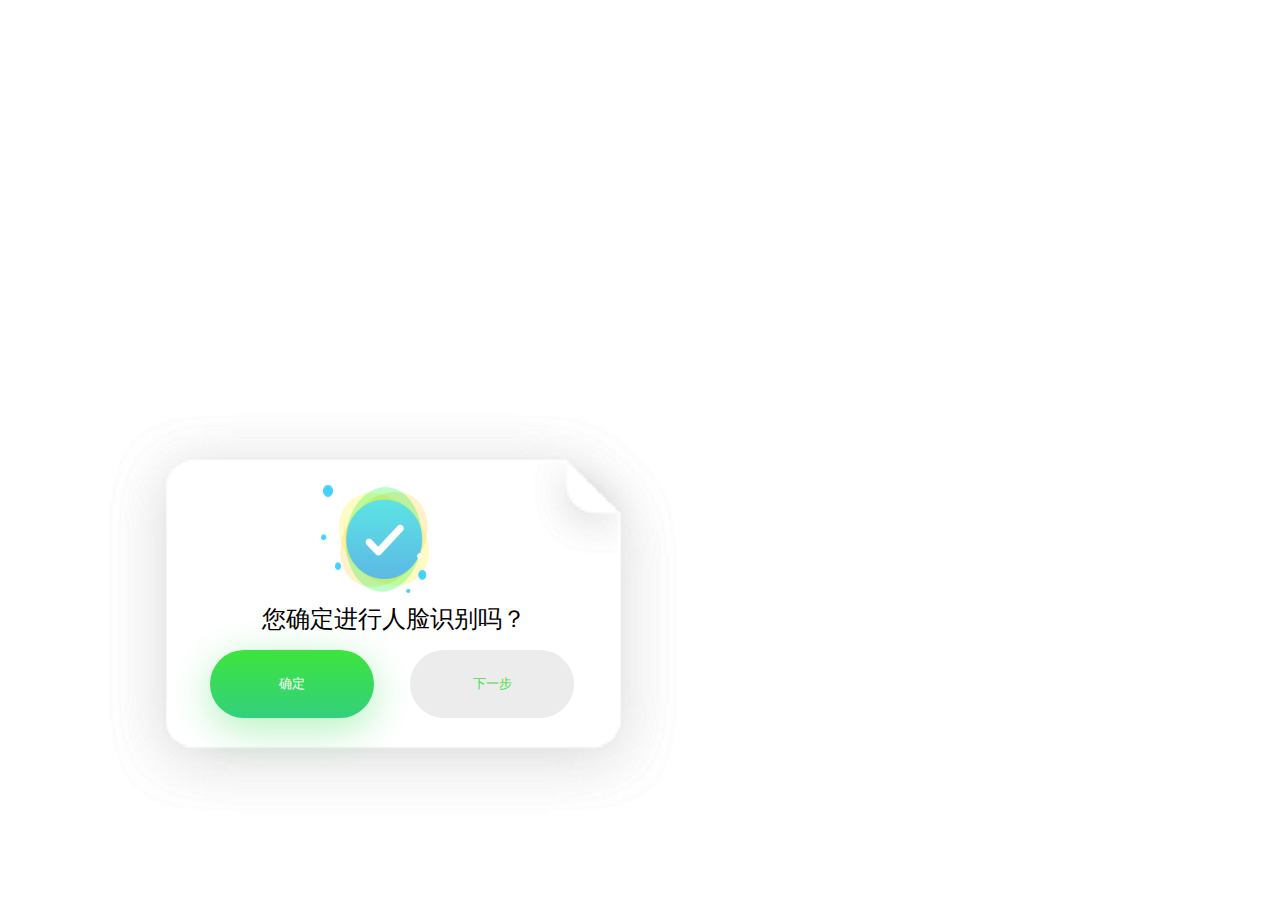
==== determine.html @ 5d0fa778 "first" ====
<!doctype html>
<html lang="en">
<head>
    <meta charset="UTF-8">
    <meta http-equiv="X-UA-Compatible" content="ie=edge">
    <meta name="viewport" content="width=device-width">
    <title>Document</title>
    <link rel="stylesheet" href="css/determine.css">
    <script src="js/rem.js"></script>
</head>
<body>
<img src="img/xbg.png" alt=""class="xbg">
<img src="img/duigou.png" alt="" class="check">
<span>您确定进行人脸识别吗？</span>
<button class="button1">确定</button>
<button class="button2">下一步</button>
</body>
</html>
---- css/determine.css ----
@import url(base.css);

.xbg{
    width: 5.8rem;
    height: 4.1rem;
    margin: 4.08rem 0 0 1.03rem;
}
.check{
    width: 1.08rem;
    height: 1.08rem;
    display: block;
    position: absolute;
    left: 3.21rem;
    top: 4.85rem;
}
span{
    display: block;
    width: 2.8rem;
    height: .24rem;
    font-size: .24rem;
    color: #000000;
    position: absolute;
    left: 2.62rem;
    top: 6.03rem;
}
.button1{
    width: 1.64rem;
    height: .68rem;
    border-radius: .35rem;
    border: none;
    color: #fff;
    background-image:-webkit-linear-gradient(bottom,#33d07d,#3de43d);
    box-shadow:0px 10px 40px 0px  rgba(57,219,88,0.4);
    position: absolute;
    left: 2.1rem;
    top: 6.5rem;
}
.button2{
    width: 1.64rem;
    height: .68rem;
    border-radius: .35rem;
    border: none;
    color: #3be04a;
    background:#ececec;
    position: absolute;
    left: 4.1rem;
    top: 6.5rem;
}
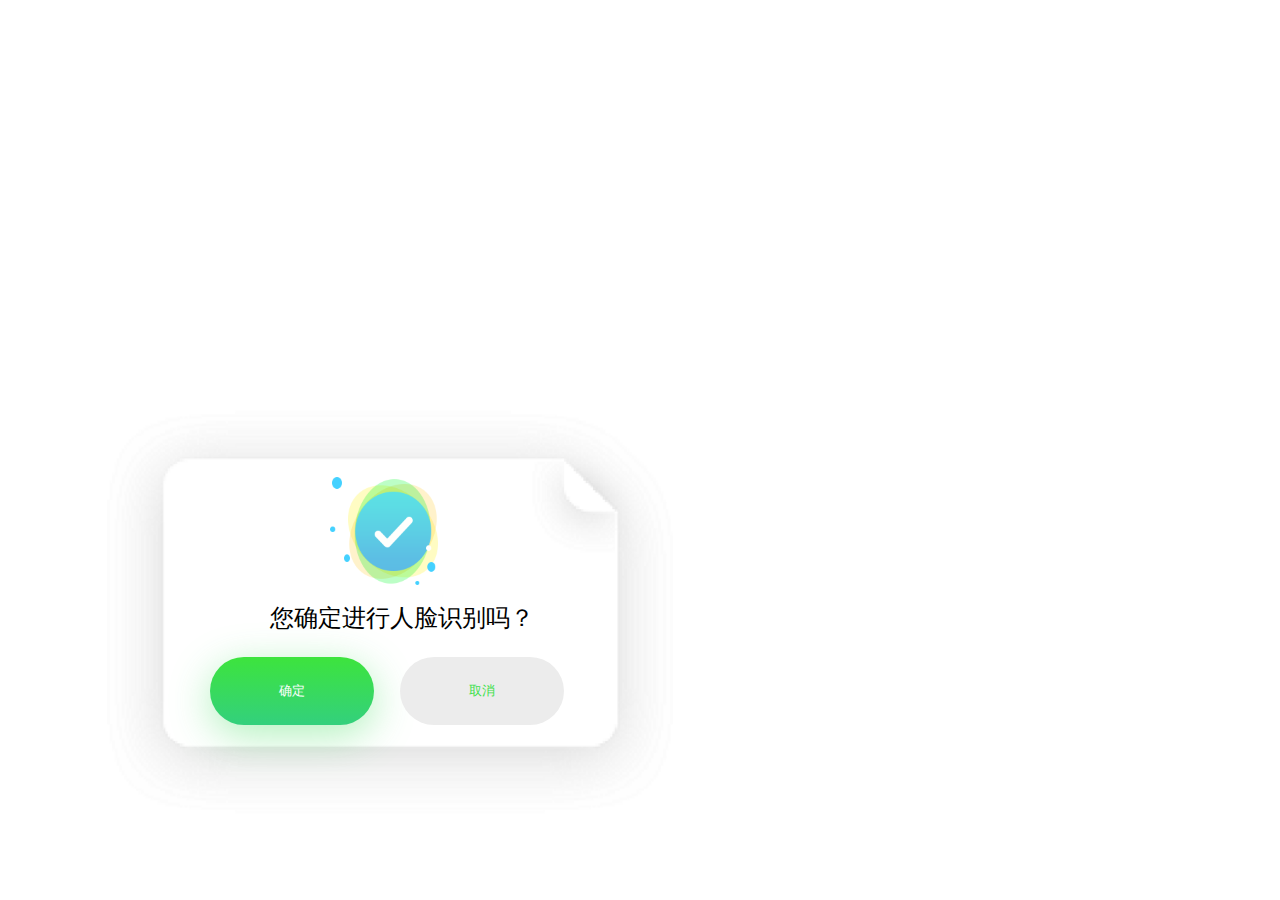
==== commit 5345eefe: "6" ====
--- a/determine.html
+++ b/determine.html
@@ -9,10 +9,12 @@
     <script src="js/rem.js"></script>
 </head>
 <body>
-<img src="img/xbg.png" alt=""class="xbg">
-<img src="img/duigou.png" alt="" class="check">
-<span>您确定进行人脸识别吗？</span>
-<button class="button1">确定</button>
-<button class="button2">下一步</button>
+<div class="bg1">
+	<img src="img/xbg.png" alt=""class="xbg">
+	<img src="img/duigou.png" alt="" class="check">
+	<span>您确定进行人脸识别吗？</span>
+	<a href="face1.html"><button class="button1">确定</button></a>
+	<a href="index.html"><button class="button2">取消</button></a>
+</div>
 </body>
 </html>--- a/css/determine.css
+++ b/css/determine.css
@@ -3,15 +3,20 @@
 .xbg{
     width: 5.8rem;
     height: 4.1rem;
-    margin: 4.08rem 0 0 1.03rem;
+}
+.bg1{
+    width: 5.8rem;
+    height: 4.1rem;
+    margin: 4.07rem 0 0 1rem;
+    position: relative;
 }
 .check{
     width: 1.08rem;
     height: 1.08rem;
     display: block;
     position: absolute;
-    left: 3.21rem;
-    top: 4.85rem;
+    left: 2.3rem;
+    top: .7rem;
 }
 span{
     display: block;
@@ -20,8 +25,8 @@
     font-size: .24rem;
     color: #000000;
     position: absolute;
-    left: 2.62rem;
-    top: 6.03rem;
+    left: 1.7rem;
+    top: 1.95rem;
 }
 .button1{
     width: 1.64rem;
@@ -32,8 +37,8 @@
     background-image:-webkit-linear-gradient(bottom,#33d07d,#3de43d);
     box-shadow:0px 10px 40px 0px  rgba(57,219,88,0.4);
     position: absolute;
-    left: 2.1rem;
-    top: 6.5rem;
+    left: 1.1rem;
+    top: 2.5rem;
 }
 .button2{
     width: 1.64rem;
@@ -43,6 +48,6 @@
     color: #3be04a;
     background:#ececec;
     position: absolute;
-    left: 4.1rem;
-    top: 6.5rem;
+    left: 3rem;
+    top: 2.5rem;
 }